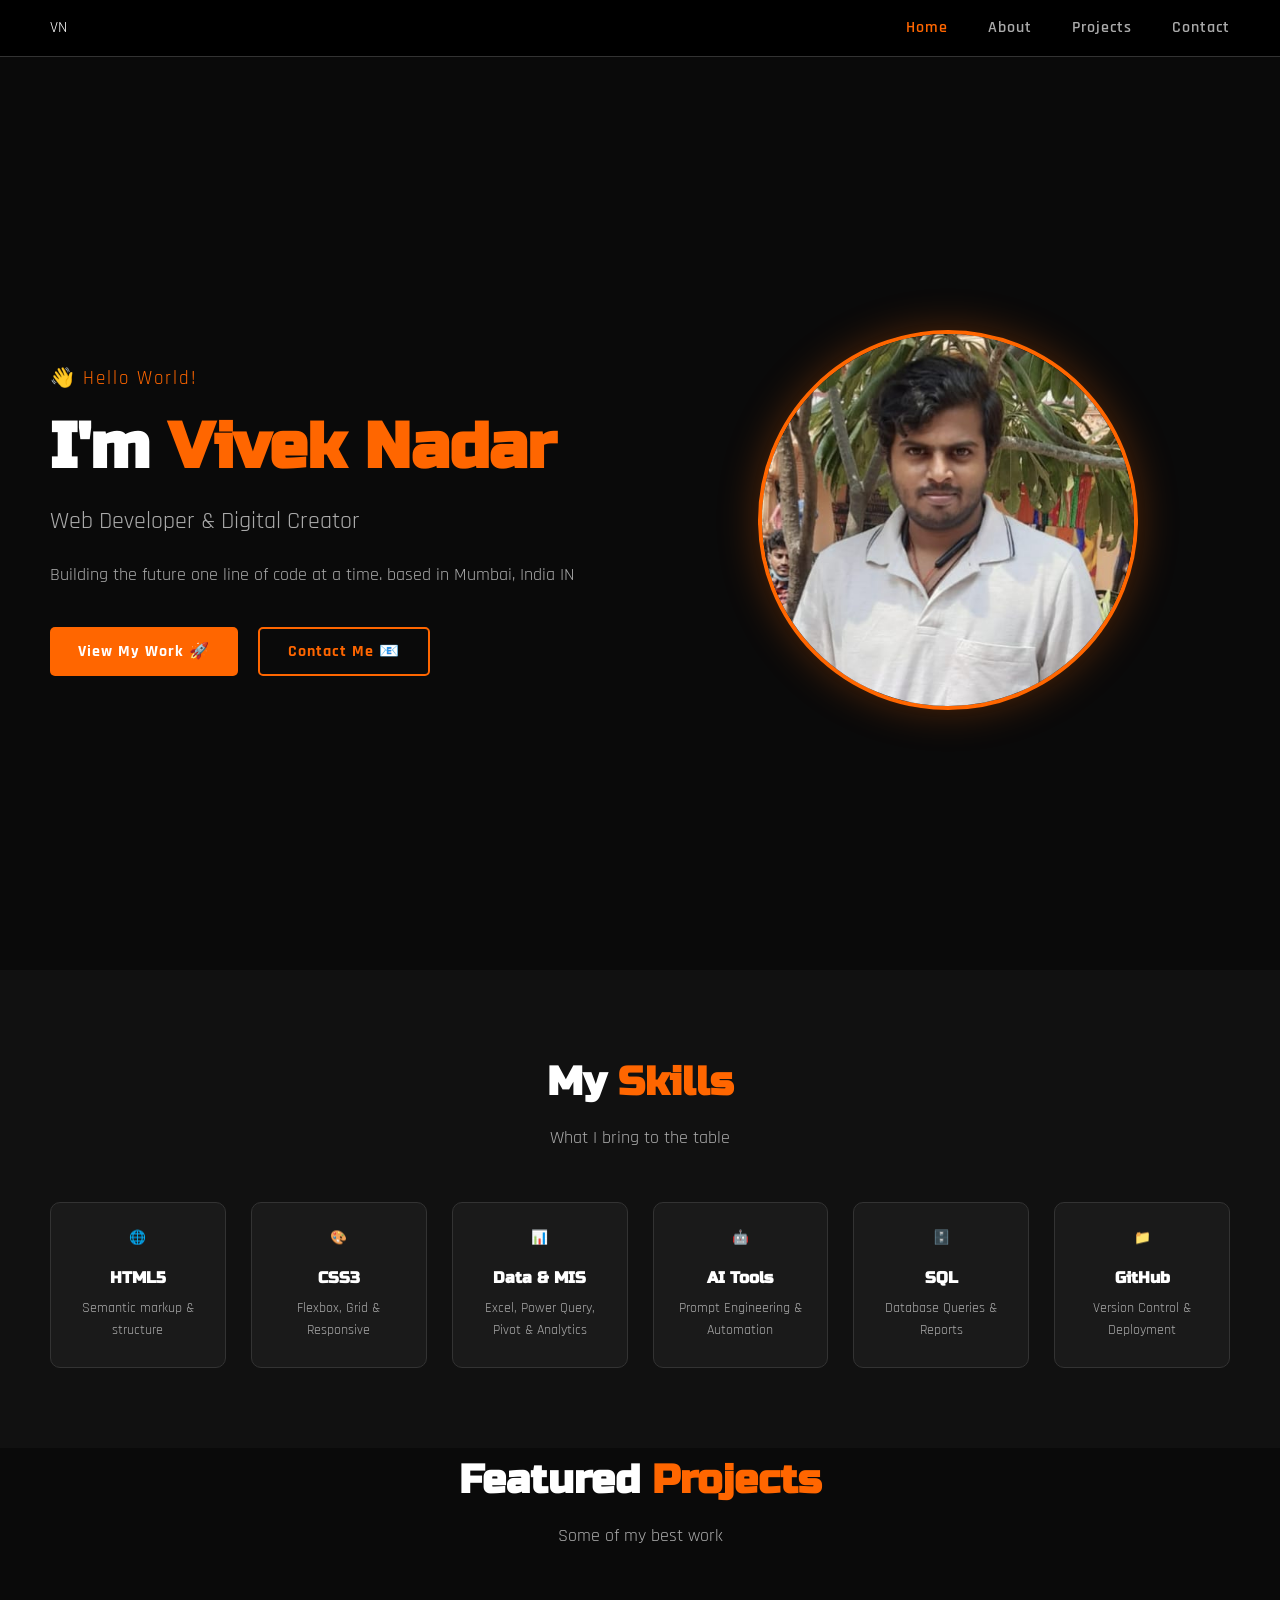
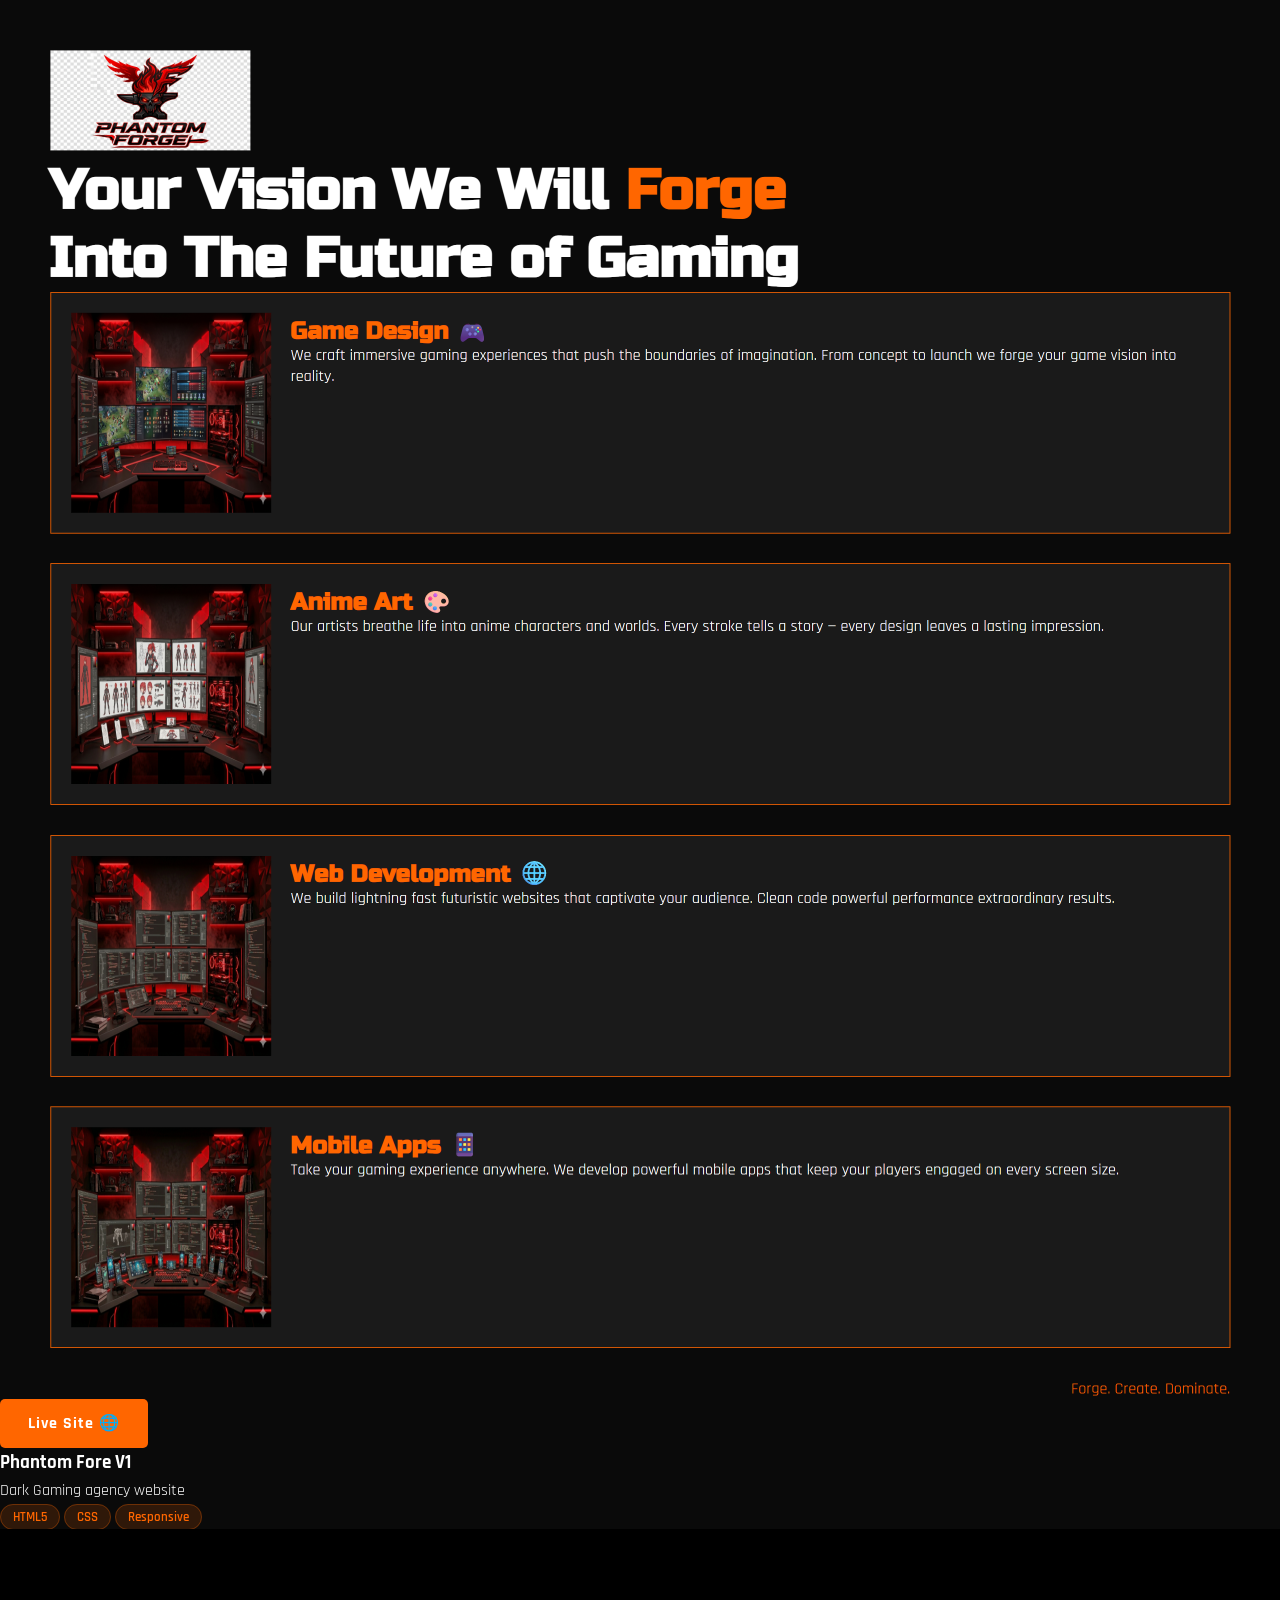
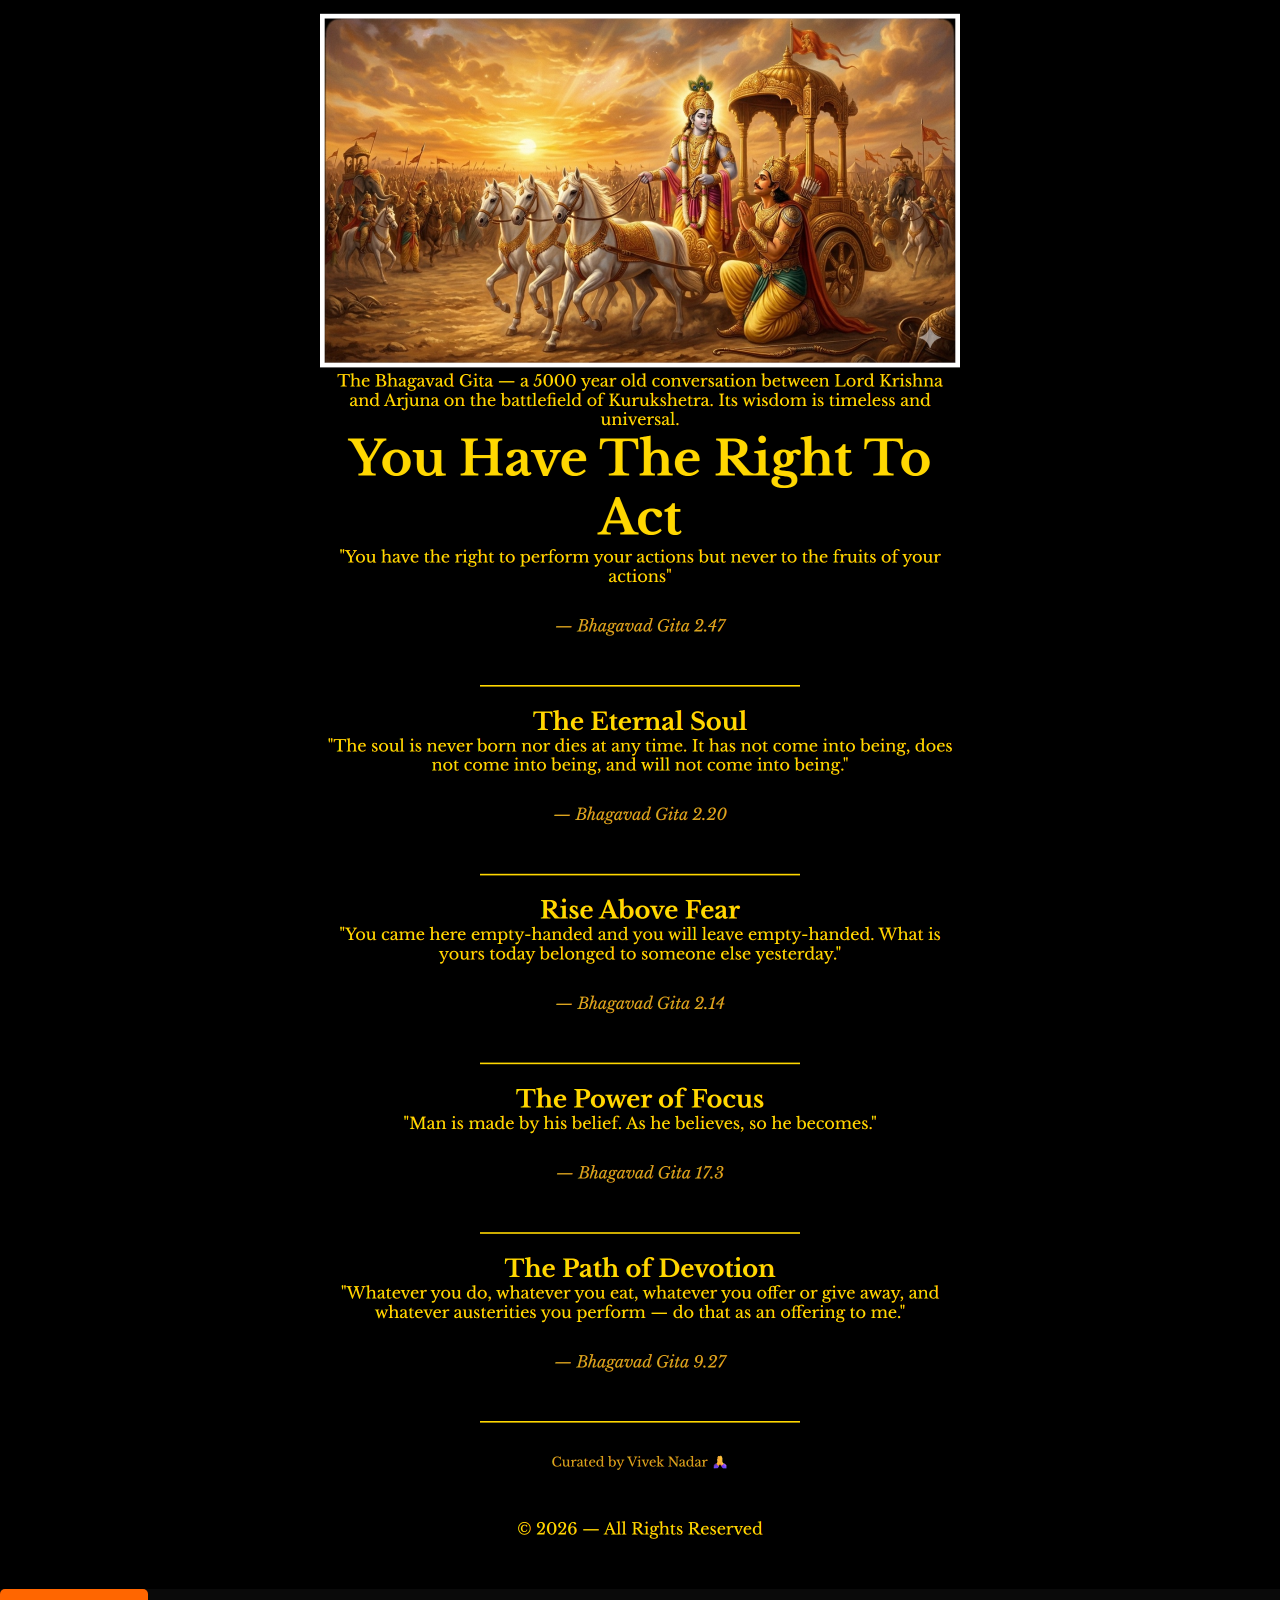
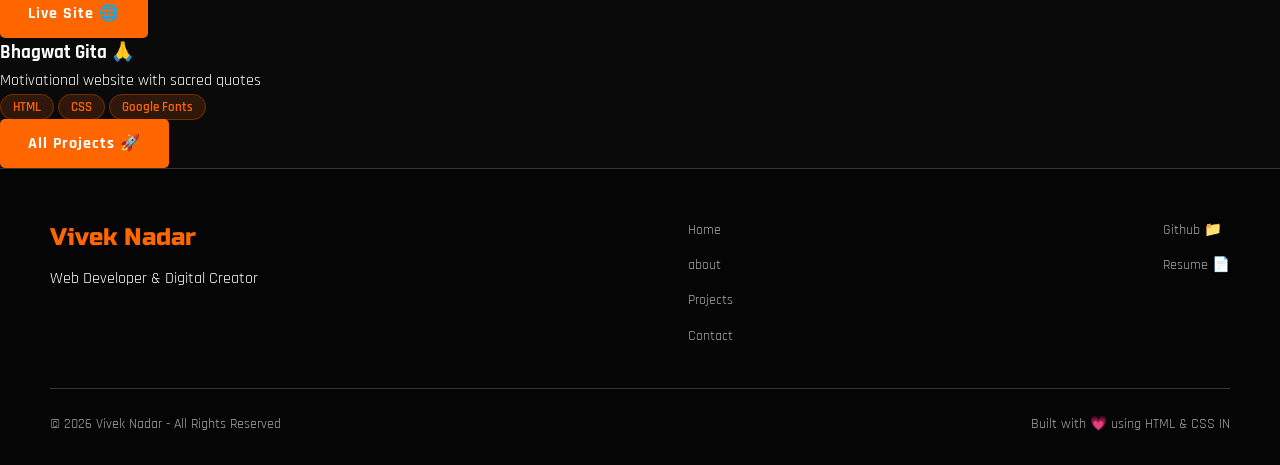
==== index.html @ e54d383f "Add files via upload" ====
<!DOCTYPE html>
<html lang="en">
<head>
    <meta charset="UTF-8">
    <meta name="viewport" content="width=device-width, initial-scale=1.0">
    <title>Vivek Nadar - Web Developer</title>
    <link rel="stylesheet" href="./style.css">
    <link rel="stylesheet" href="./animations.css">
    <link href="https://fonts.googleapis.com/css2?family=Russo+One&family=Rajdhani:wght@400;600;700&display=swap" rel="stylesheet">
    <link rel="icon" href="./assets/images/favicon-32x32.png">
</head>

<body>
<!--links to all HTML pages-->
<nav class="navbar">
    <div class="nav-logo">VN</div>
    <ul class="nav-links">
        <li><a href="./index.html" class="active">Home</a></li>
        <li><a href="./about.html">About</a></li>
        <li><a href="./projects.html">Projects</a></li>
        <li><a href="./contact.html">Contact</a></li>
    </ul>
</nav>
<!--Hero Section-->
<section class="hero">
<div class="hero-content">
    <p class="hero-greeting">👋 Hello World!</p>
    <h1>I'm <span class="highlight">Vivek Nadar</span></h1>
    <h2 class="hero-title">Web Developer & Digital Creator</h2>
    <p class="hero-desc">Building the future one line of code at a time. based in Mumbai, India IN</p>
    <div class="hero-buttons">
        <a href="./projects.html"><button class="btn-primary">View My Work 🚀</button></a>
        <a href="./contact.html"><button class="btn-secondary">Contact Me 📧</button></a>
    </div>
</div>

<div class="hero-image">
    <img src="./assets/images/Vivek.png" alt="Vivek Nadar">
</div>
</section>
<!--Skills Section-->
<section class="skills">
<h2 class="section-title">My <span class="highlight">Skills</span></h2>
<p class="section-subtitle">What I bring to the table</p>
<div class="skills-container">
<!--Skill card 1-->
<div class="skill-card">
    <p class="skill-icon">🌐</p>
    <h3>HTML5</h3>
    <p>Semantic markup & structure</p>
</div>
<!--Skill card 2-->
<div class="skill-card">
    <p class="skill-icon">🎨</p>
    <h3>CSS3</h3>
    <p>Flexbox, Grid & Responsive</p>
</div>
<!--Skill Card 3-->
<div class="skill-card">
    <p class="skill-icon">📊</p>
    <h3>Data & MIS</h3>
    <p>Excel, Power Query, Pivot & Analytics</p>
</div>
<!--Skill Card 4-->
<div class="skill-card">
    <p class="skill-icon">🤖</p>
    <h3>AI Tools</h3>
    <p>Prompt Engineering & Automation</p>
</div>
<!--Skill Card 5-->
<div class="skill-card">
    <p class="skill-icon">🗄️</p>
    <h3>SQL</h3>
    <p>Database Queries & Reports</p>
</div>
<!--Skill Card 6-->
<div class="skill-card">
    <p class="skill-icon">📁</p>
    <h3>GitHub</h3>
    <p>Version Control & Deployment</p>
</div>
</div>
</section>
<!--Featured Projects Section-->
<section class="featured">
    <h2 class="section-title">Featured <span class="highlight">Projects</span></h2>
    <p class="section-subtitle">Some of my best work</p>
    <div class="featured-container">
<!--Featured Card 1-->
        <div class="featured-card">
            <div class="card-image">
                <img src="./assets/images/projects/phantom.png" alt="Phantom Forge">
                <div class="card-overlay">
                    <a href="https://viveknadar5-stack.github.io/Phantom-Forge_V1/" target="_blank"><button class="btn-primary">Live Site 🌐</button></a>           
                </div>
            </div>

            <div class="card-info">
                <h3>Phantom Fore V1</h3>
                <p>Dark Gaming agency website</p>
                <div class="card-tags">
                    <span class="tag">HTML5</span>
                    <span class="tag">CSS</span>
                    <span class="tag">Responsive</span>
                </div>
            </div>
        </div>
<!--Featured Card 2-->
        <div class="featured-class">
            <div class="card-image">
                <img src="./assets/images/projects/gita.png" alt="Bhagwat Gita">
                <div class="card-overlay">
                    <a href="https://viveknadar5-stack.github.io/Bhagavad-Gita-Motivation/" target="_blank"><button class="btn-primary">Live Site 🌐</button></a>
                </div>
            </div>

            <div class="card-info">
                <h3>Bhagwat Gita 🙏</h3>
                <p>Motivational website with sacred quotes</p>
                <div class="card-tags">
                    <span class='tag'>HTML</span>
                    <span class='tag'>CSS</span>
                    <span class='tag'>Google Fonts</span>
                </div>
            </div>
        </div>
    </div>
<!--Button to see all projects-->
    <div class="see all">
        <a href="./projects.html"><button class="btn-primary">All Projects 🚀</button></a>
    </div>
</section>

<footer class="footer">
    <div class="footer-container">
<!--Left side-->
        <div class="footer-left">
            <p class="footer-name">Vivek Nadar</p>
            <p>Web Developer & Digital Creator</p>
        </div>
<!--Center - quick links-->
        <div class="footer-links">
            <a href="./index.html">Home</a>
            <a href="./about.html">about</a>
            <a href="./projects.html">Projects</a>
            <a href="./contact.html">Contact</a>
        </div>
    <!--Right side - social-->
        <div class="footer-social">
            <a href=" https://github.com/viveknadar5-stack" target="_blank">Github 📁</a>
            <a href="https://viveknadar5-stack.github.io/My-Resume/" target="_blank">Resume 📄</a>
        </div>
    </div>
<!--Bottom copyright-->
    <div class="footer-bottom">
        <p>&copy; 2026 Vivek Nadar - All Rights Reserved</p>
        <p>Built with 💗 using HTML &  CSS IN</p>
    </div>
</footer>
</body>





</html>
---- style.css ----
/* ══════════════════════════════════
   CSS VARIABLES — Change colors here!
   ══════════════════════════════════ */
:root {
    /* Colors */
    --bg-primary: #0a0a0a;       /* Main black background */
    --bg-secondary: #111111;     /* Slightly lighter black */
    --bg-card: #1a1a1a;          /* Card background */
    --primary: #ff6600;          /* Fire orange — main color */
    --primary-dark: #cc5500;     /* Darker orange for hover */
    --text-primary: #ffffff;     /* White text */
    --text-secondary: #aaaaaa;   /* Grey muted text */
    --border: #333333;           /* Dark border color */
    --border-orange: #ff6600;    /* Orange border */

    /* Spacing */
    --section-padding: 80px 50px;
    --card-padding: 25px;
    --border-radius: 10px;
    --border-radius-sm: 5px;

    /* Fonts */
    --font-heading: 'Russo One', sans-serif;
    --font-body: 'Rajdhani', sans-serif;

    /* Transitions */
    --transition: all 0.3s ease;
    --transition-fast: all 0.15s ease;
}

/* ══════════════════════════════
   RESET — Remove browser defaults
   ══════════════════════════════ */

* {
    margin: 0;
    padding: 0;
    box-sizing: border-box;
}

html {
    scroll-behavior: smooth;  /* Smooth scroll when clicking nav links */
}

body {
    font-family: var(--font-body);
    background-color: var(--bg-primary);
    color: var(--text-primary);
    line-height: 1.6;
}

a {
    text-decoration: none;  /* Remove underline from all links */
    color: inherit;         /* Links take parent color */
}

ul {
    list-style: none;  /* Remove bullet points */
}

img {
    max-width: 100%;   /* Images never overflow their container */
    display: block;    /* Remove gap below images */
}

/* ════════════════
   NAVBAR STYLES
   ════════════════ */

.navbar {
    display: flex;                    /* Flexbox — logo left, links right */
    justify-content: space-between;  /* Push logo to far left, links far right */
    align-items: center;             /* Center vertically */
    padding: 15px 50px;              /* Space inside navbar */
    background-color: rgba(0,0,0,0.95); /* Near black, slightly transparent */
    position: fixed;                 /* Stays on screen while scrolling! */
    top: 0;                          /* Sticks to top of page */
    left: 0;                         /* Starts from left edge */
    width: 100%;                     /* Full width of page */
    z-index: 1000;                   /* Always on TOP of everything */
    border-bottom: 1px solid var(--border);  /* Subtle bottom border */
}

.nav-logo {
    display: flex;
    align-items: center;
    gap: 5px;
}

.logo-text {
    font-family: var(--font-heading);
    font-size: 1.8rem;
    color: var(--text-primary);
    letter-spacing: 2px;             /* Space between letters */
}

.logo-dot {
    font-size: 2.5rem;
    color: var(--primary);            /* Orange dot */
    font-weight: bold;
}

.nav-links {
    display: flex;                    /* Links in a row */
    gap: 40px;                        /* Space between links */
    align-items: center;
}

.nav-links a {
    font-family: var(--font-body);
    font-size: 1rem;
    font-weight: 600;
    color: var(--text-secondary);     /* Grey by default */
    letter-spacing: 1px;
    transition: var(--transition);    /* Smooth color change */
    position: relative;              /* For underline effect */
}

/* Underline effect on hover */
.nav-links a::after {
    content: '';                      /* Empty pseudo element */
    position: absolute;
    bottom: -5px;
    left: 0;
    width: 0;                         /* Starts with 0 width */
    height: 2px;
    background-color: var(--primary);
    transition: var(--transition);
}


/* On hover — underline grows! */
.nav-links a:hover::after {
    width: 100%;                      /* Grows to full width */
}


.nav-links a:hover {
    color: var(--primary);            /* Turn orange on hover */
}

/* Active page link — always orange */
.nav-links a.active {
    color: var(--primary);
}

/* Push body down so navbar doesn't cover content */
body {
    padding-top: 70px;
}

/* ════════════════
   HERO SECTION
   ════════════════ */

.hero {
    display: flex;                    /* Text left, photo right */
    justify-content: space-between;
    align-items: center;
    min-height: 100vh;               /* Full screen height */
    padding: var(--section-padding);
    gap: 50px;
}

.hero-content {
    flex: 1;                          /* Takes equal space */
    max-width: 600px;
}

.hero-greeting {
    font-size: 1.2rem;
    color: var(--primary);            /* Orange */
    margin-bottom: 15px;
    letter-spacing: 2px;
}

.hero-content h1 {
    font-family: var(--font-heading);
    font-size: 4rem;
    line-height: 1.2;
    margin-bottom: 15px;
}

.highlight {
    color: var(--primary);            /* Orange name */
}

.hero-title {
    font-size: 1.5rem;
    color: var(--text-secondary);
    margin-bottom: 20px;
    font-weight: 400;
}

.hero-desc {
    font-size: 1.1rem;
    color: var(--text-secondary);
    line-height: 1.8;
    margin-bottom: 35px;
}

.hero-buttons {
    display: flex;                    /* Buttons side by side */
    gap: 20px;
    flex-wrap: wrap;                  /* Stack on small screens */
}

/* ═══════════════
   BUTTONS
   ═══════════════ */

.btn-primary {
    background-color: var(--primary);
    color: white;
    border: none;
    padding: 14px 28px;
    border-radius: var(--border-radius-sm);
    font-family: var(--font-body);
    font-size: 1rem;
    font-weight: 700;
    cursor: pointer;
    letter-spacing: 1px;
    transition: var(--transition);
}

.btn-primary:hover {
    background-color: var(--primary-dark);
    transform: translateY(-3px);      /* Lifts up on hover! */
    box-shadow: 0 10px 25px rgba(255,102,0,0.3);
}

.btn-secondary {
    background-color: transparent;
    color: var(--primary);
    border: 2px solid var(--primary);
    padding: 12px 28px;
    border-radius: var(--border-radius-sm);
    font-family: var(--font-body);
    font-size: 1rem;
    font-weight: 700;
    cursor: pointer;
    letter-spacing: 1px;
    transition: var(--transition);
}

.btn-secondary:hover {
    background-color: var(--primary);
    color: white;
    transform: translateY(-3px);
}

/* Hero Image */

.hero-image {
    flex: 1;
    display: flex;
    justify-content: center;
    align-items: center;
}

.hero-image img {
    width: 380px;
    height: 380px;
    object-fit: cover;               /* Fill circle without distortion */
    border-radius: 50%;              /* Makes it a CIRCLE! */
    border: 4px solid var(--primary);
    box-shadow: 0 0 40px rgba(255,102,0,0.3);  /* Glowing effect! */
}

/* Common section styles — used everywhere */

.section-title {
    font-family: var(--font-heading);
    font-size: 2.5rem;
    text-align: center;
    margin-bottom: 10px;
}

.section-subtitle {
    text-align: center;
    color: var(--text-secondary);
    font-size: 1.1rem;
    margin-bottom: 50px;
}

.skills {
    padding: var(--section-padding);
    background-color: var(--bg-secondary);  /* Slightly different bg */
}

.skills-container {
    display: flex;                    /* Cards in a row */
    flex-wrap: wrap;                  /* Wrap to next line if too many */
    gap: 25px;
    justify-content: center;
}

.skill-card {
    background-color: var(--bg-card);
    border: 1px solid var(--border);
    border-radius: var(--border-radius);
    padding: var(--card-padding);
    text-align: center;
    flex: 1;
    min-width: 150px;
    max-width: 180px;
    transition: var(--transition);   /* Smooth hover */
    cursor: pointer;
}

.skill-card:hover {
    transform: translateY(-8px);      /* Lift up */
    border-color: var(--primary);     /* Orange border */
    box-shadow: 0 15px 30px rgba(255,102,0,0.2); /* Orange glow */
}

.skill-icon {
    font-size: 2.5rem;
    margin-bottom: 15px;
}

.skill-card h3 {
    font-family: var(--font-heading);
    font-size: 1rem;
    margin-bottom: 8px;
    color: var(--text-primary);
}

.skill-card p {
    font-size: 0.85rem;
    color: var(--text-secondary);
}

/* ═══════════════════
   PROJECTS PAGE
   ═══════════════════ */

.page-header {
    padding: 60px 50px 40px;
    text-align: center;
}

.page-header h1 {
    font-family: var(--font-heading);
    font-size: 3rem;
    margin-bottom: 15px;
}

.projects-section {
    padding: 20px 50px 80px;
}

/* CSS GRID — 3 columns! */

.projects-grid {
    display: grid;
    grid-template-columns: repeat(4, 1fr);  /* 3 equal columns */
    gap: 30px;
}

.project-card {
    background-color: var(--bg-card);
    border: 1px solid var(--border);
    border-radius: var(--border-radius);
    overflow: hidden;                 /* Image doesn't overflow card */
    transition: var(--transition);
}

.project-card:hover {
    transform: translateY(-5px);
    border-color: var(--primary);
    box-shadow: 0 20px 40px rgba(255,102,0,0.15);
}

/* Image container — needed for overlay */

.project-image {
    position: relative;              /* So overlay can position inside */
    overflow: hidden;
    height: 220px;
}

.project-image img {
    width: 100%;
    height: 100%;
    object-fit: cover;
    transition: var(--transition);
}

/* Zoom image on hover */
.project-card:hover .project-image img {
    transform: scale(1.05);           /* Zoom in slightly */
}

/* OVERLAY — appears on hover */
.project-overlay {
    position: absolute;              /* On top of image */
    top: 0;
    left: 0;
    width: 100%;
    height: 100%;
    background: rgba(0,0,0,0.7);     /* Dark transparent overlay */
    display: flex;
    justify-content: center;
    align-items: center;
    opacity: 0;                      /* INVISIBLE by default */
    transition: var(--transition);
}

/* Show overlay on card hover */
.project-card:hover .project-overlay {
    opacity: 1;                      /* VISIBLE on hover! */
}

.project-info {
    padding: var(--card-padding);
}

.project-info h3 {
    font-family: var(--font-heading);
    font-size: 1.2rem;
    margin-bottom: 10px;
}

.project-info p {
    color: var(--text-secondary);
    font-size: 0.95rem;
    margin-bottom: 15px;
    line-height: 1.6;
}

/* Technology tags */

.project-tags {
    display: flex;
    flex-wrap: wrap;
    gap: 8px;
}

.tag {
    background-color: rgba(255,102,0,0.15);
    color: var(--primary);
    padding: 4px 12px;
    border-radius: 20px;             /* Pill shape! */
    font-size: 0.8rem;
    font-weight: 600;
    border: 1px solid rgba(255,102,0,0.3);
}

/* MAGIC RESPONSIVE GRID — No media query needed! */
.projects-grid {
    display: grid;
    grid-template-columns: repeat(auto-fit, minmax(300px, 1fr));
    gap: 30px;
}

/* What this means:
   auto-fit = fit as many as possible
   minmax(300px, 1fr) = each column min 300px, max equal share

   Large screen  → 3 cards per row (each ~380px)
   Medium screen → 2 cards per row (each ~300px)
   Small screen  → 1 card per row (100% width)
   ALL AUTOMATIC! No media query needed! */

/* ══════════════════════════════════
   MEDIA QUERIES — Always at BOTTOM
   ══════════════════════════════════ */

/* Tablet — 1024px and below */
@media (max-width: 1024px) {
    .hero {
        flex-direction: column;      /* Stack vertically */
        text-align: center;
        padding: 60px 30px;
    }
    .hero-buttons {
        justify-content: center;
    }
    .hero-content h1 {
        font-size: 3rem;
    }
    .hero-image img {
        width: 280px;
        height: 280px;
    }
    .projects-grid {
        grid-template-columns: repeat(2, 1fr); /* 2 columns */
    }
    .footer-container {
        flex-direction: column;
        gap: 20px;
        text-align: center;
    }
}


/* Mobile — 768px and below */
@media (max-width: 768px) {
    .navbar {
        padding: 15px 20px;
    }
    .nav-links {
        gap: 20px;
    }
    .nav-links a {
        font-size: 0.85rem;
    }
    .hero-content h1 {
        font-size: 2.5rem;
    }
    .section-title {
        font-size: 2rem;
    }
    .skills-container {
        gap: 15px;
    }
    .projects-grid {
        grid-template-columns: 1fr; /* 1 column */
    }
    .contact-section {
        flex-direction: column;
        padding: 40px 20px;
    }
    .about-hero {
        flex-direction: column;
        text-align: center;
    }
    .about-image {
        float: none;                 /* Remove float on mobile */
        text-align: center;
        margin: 0 auto 30px;
    }
}

/* Small mobile — 480px and below */
@media (max-width: 480px) {
    .hero-content h1 {
        font-size: 2rem;
    }
    .navbar {
        padding: 12px 15px;
    }
    .nav-links {
        gap: 15px;
    }
    .hero-image img {
        width: 220px;
        height: 220px;
    }
    .btn-primary, .btn-secondary {
        padding: 10px 20px;
        font-size: 0.9rem;
    }
}

/* ══════════════════
   CONTACT PAGE
   ══════════════════ */

.contact-section {
    display: flex;
    gap: 60px;
    padding: var(--section-padding);
    align-items: flex-start;
}

.contact-info {
    flex: 1;
}

.contact-info h1 {
    font-family: var(--font-heading);
    font-size: 3rem;
    margin-bottom: 20px;
}

.contact-desc {
    color: var(--text-secondary);
    font-size: 1.1rem;
    margin-bottom: 40px;
    line-height: 1.8;
}

.contact-item {
    display: flex;
    align-items: center;
    gap: 20px;
    margin-bottom: 25px;
    padding: 20px;
    background: var(--bg-card);
    border-radius: var(--border-radius);
    border: 1px solid var(--border);
    transition: var(--transition);
}

.contact-item:hover {
    border-color: var(--primary);
    transform: translateX(5px);       /* Slides right on hover! */
}

.contact-icon {
    font-size: 1.8rem;
}

.contact-item h4 {
    font-size: 0.85rem;
    color: var(--primary);
    text-transform: uppercase;
    letter-spacing: 1px;
    margin-bottom: 5px;
}

.contact-item p {
    color: var(--text-secondary);
    font-size: 0.95rem;
}

/* ── FORM STYLING ── */
.contact-form-container {
    flex: 1;
}

.contact-form {
    background: var(--bg-card);
    padding: 40px;
    border-radius: var(--border-radius);
    border: 1px solid var(--border);
}

.form-group {
    margin-bottom: 25px;
}

.form-group label {
    display: block;
    font-size: 0.9rem;
    font-weight: 600;
    color: var(--text-secondary);
    margin-bottom: 8px;
    letter-spacing: 1px;
}

.form-group input,
.form-group textarea {
    width: 100%;
    padding: 14px 18px;
    background: var(--bg-secondary);
    border: 1px solid var(--border);
    border-radius: var(--border-radius-sm);
    color: var(--text-primary);
    font-family: var(--font-body);
    font-size: 1rem;
    transition: var(--transition);
}

/* Orange border on focus — new learning! */
.form-group input:focus,
.form-group textarea:focus {
    outline: none;                    /* Remove default blue outline */
    border-color: var(--primary);     /* Orange border on focus */
    box-shadow: 0 0 0 3px rgba(255,102,0,0.1);
}

.btn-full {
    width: 100%;                      /* Full width button */
    padding: 16px;
    font-size: 1.1rem;
}

/* ═══════════════
   ABOUT PAGE
   ═══════════════ */

.about-hero {
    padding: var(--section-padding);
    overflow: hidden;                 /* Clearfix for float */
}

/* Float image left — text wraps right */
.about-image {
    float: left;
    margin-right: 50px;
    margin-bottom: 20px;
}

.about-image img {
    width: 300px;
    height: 300px;
    object-fit: cover;
    border-radius: 50%;
    border: 4px solid var(--primary);
    box-shadow: 0 0 30px rgba(255,102,0,0.3);
}

.about-content h1 {
    font-family: var(--font-heading);
    font-size: 3rem;
    margin-bottom: 20px;
}

.about-intro {
    font-size: 1.2rem;
    color: var(--primary);
    margin-bottom: 20px;
    font-weight: 600;
}

.about-content p {
    color: var(--text-secondary);
    line-height: 1.8;
    margin-bottom: 15px;
}

/* Stats row — 9+ Projects, 10+ Years */
.about-stats {
    display: flex;
    gap: 40px;
    margin-top: 30px;
}

.stat h3 {
    font-family: var(--font-heading);
    font-size: 2.5rem;
    color: var(--primary);
}

.stat p {
    color: var(--text-secondary);
    font-size: 0.9rem;
}

/* Experience Cards */
.experience {
    padding: var(--section-padding);
    background: var(--bg-secondary);
}

.exp-container {
    display: flex;
    flex-direction: column;
    gap: 25px;
    max-width: 800px;
    margin: 0 auto;
}

.exp-card {
    background: var(--bg-card);
    border: 1px solid var(--border);
    border-left: 4px solid var(--primary); /* Orange left border! */
    border-radius: var(--border-radius);
    padding: 25px 30px;
    transition: var(--transition);
}

.exp-card:hover {
    transform: translateX(5px);
    box-shadow: 0 10px 30px rgba(0,0,0,0.3);
}

.exp-header {
    display: flex;
    justify-content: space-between;
    align-items: center;
    margin-bottom: 10px;
}

.exp-header h3 {
    font-family: var(--font-heading);
    font-size: 1.3rem;
}

.exp-date {
    color: var(--primary);
    font-size: 0.9rem;
    font-weight: 600;
}

.exp-role {
    color: var(--primary);
    font-weight: 600;
    margin-bottom: 5px;
}

.exp-location {
    color: var(--text-secondary);
    font-size: 0.9rem;
    margin-bottom: 15px;
}

.exp-points {
    padding-left: 20px;
}

.exp-points li {
    color: var(--text-secondary);
    margin-bottom: 8px;
    position: relative;
    list-style: disc;
}

.footer {
    background: #050505;
    border-top: 1px solid var(--border);
    padding: 50px 50px 30px;
}

.footer-container {
    display: flex;
    justify-content: space-between;
    align-items: flex-start;
    gap: 40px;
    margin-bottom: 40px;
}

.footer-name {
    font-family: var(--font-heading);
    font-size: 1.5rem;
    color: var(--primary);
    margin-bottom: 8px;
}

.footer-tagline {
    color: var(--text-secondary);
    font-size: 0.9rem;
}

.footer-links {
    display: flex;
    flex-direction: column;
    gap: 12px;
}

.footer-links a {
    color: var(--text-secondary);
    font-size: 0.9rem;
    transition: var(--transition);
}

.footer-links a:hover {
    color: var(--primary);
    padding-left: 5px;
}

.footer-social {
    display: flex;
    flex-direction: column;
    gap: 12px;
}

.footer-social a {
    color: var(--text-secondary);
    font-size: 0.9rem;
    transition: var(--transition);
}

.footer-social a:hover {
    color: var(--primary);
}

.footer-bottom {
    border-top: 1px solid var(--border);
    padding-top: 25px;
    display: flex;
    justify-content: space-between;
    align-items: center;
}

.footer-bottom p {
    color: var(--text-secondary);
    font-size: 0.85rem;
}
---- animations.css ----
/* ═══════════════════════════════════════
   ANIMATIONS.CSS
   All animations for Portfolio V1
   ═══════════════════════════════════════ */

/* ─── KEYFRAME DEFINITIONS ─── */

/* Fade in from bottom — hero content */
@keyframes fadeInUp {
    from {
        opacity: 0;
        transform: translateY(30px);  /* Start 30px below */
    }
    to {
        opacity: 1;
        transform: translateY(0);     /* End at normal position */
    }
}

/* Fade in from left */
@keyframes fadeInLeft {
    from {
        opacity: 0;
        transform: translateX(-30px); /* Start 30px to the left */
    }
    to {
        opacity: 1;
        transform: translateX(0);
    }
}

/* Fade in from right */
@keyframes fadeInRight {
    from {
        opacity: 0;
        transform: translateX(30px);
    }
    to {
        opacity: 1;
        transform: translateX(0);
    }
}

/* Pulse — for logo dot */
@keyframes pulse {
    0%, 100% { transform: scale(1); }
    50% { transform: scale(1.2); }    /* Gets bigger then smaller */
}

/* Float — for hero image */
@keyframes float {
    0%, 100% { transform: translateY(0); }
    50% { transform: translateY(-15px); } /* Floats up and down */
}

/* Glow — for orange border */
@keyframes glow {
    0%, 100% { box-shadow: 0 0 20px rgba(255,102,0,0.3); }
    50% { box-shadow: 0 0 40px rgba(255,102,0,0.6); }
}

/* ─── APPLYING ANIMATIONS ─── */

/* Hero content fades in from bottom */
.hero-content {
    animation: fadeInLeft 0.8s ease forwards;
}

/* Hero image fades in from right */
.hero-image {
    animation: fadeInRight 0.8s ease 0.2s forwards;
    /* 0.2s delay — starts slightly after content */
}

/* Hero image floats up and down */
.hero-image img {
    animation: float 3s ease-in-out infinite;
    /* infinite = plays forever! */
}

/* Logo dot pulses */
.logo-dot {
    animation: pulse 2s ease infinite;
}

/* Skill cards fade in on load */
.skill-card {
    animation: fadeInUp 0.6s ease forwards;
}

/* Stagger skill cards — each one delays slightly */
.skill-card:nth-child(1) { animation-delay: 0.1s; }
.skill-card:nth-child(2) { animation-delay: 0.2s; }
.skill-card:nth-child(3) { animation-delay: 0.3s; }
.skill-card:nth-child(4) { animation-delay: 0.4s; }
.skill-card:nth-child(5) { animation-delay: 0.5s; }
.skill-card:nth-child(6) { animation-delay: 0.6s; }

/* Section titles slide in */
.section-title {
    animation: fadeInUp 0.7s ease forwards;
}
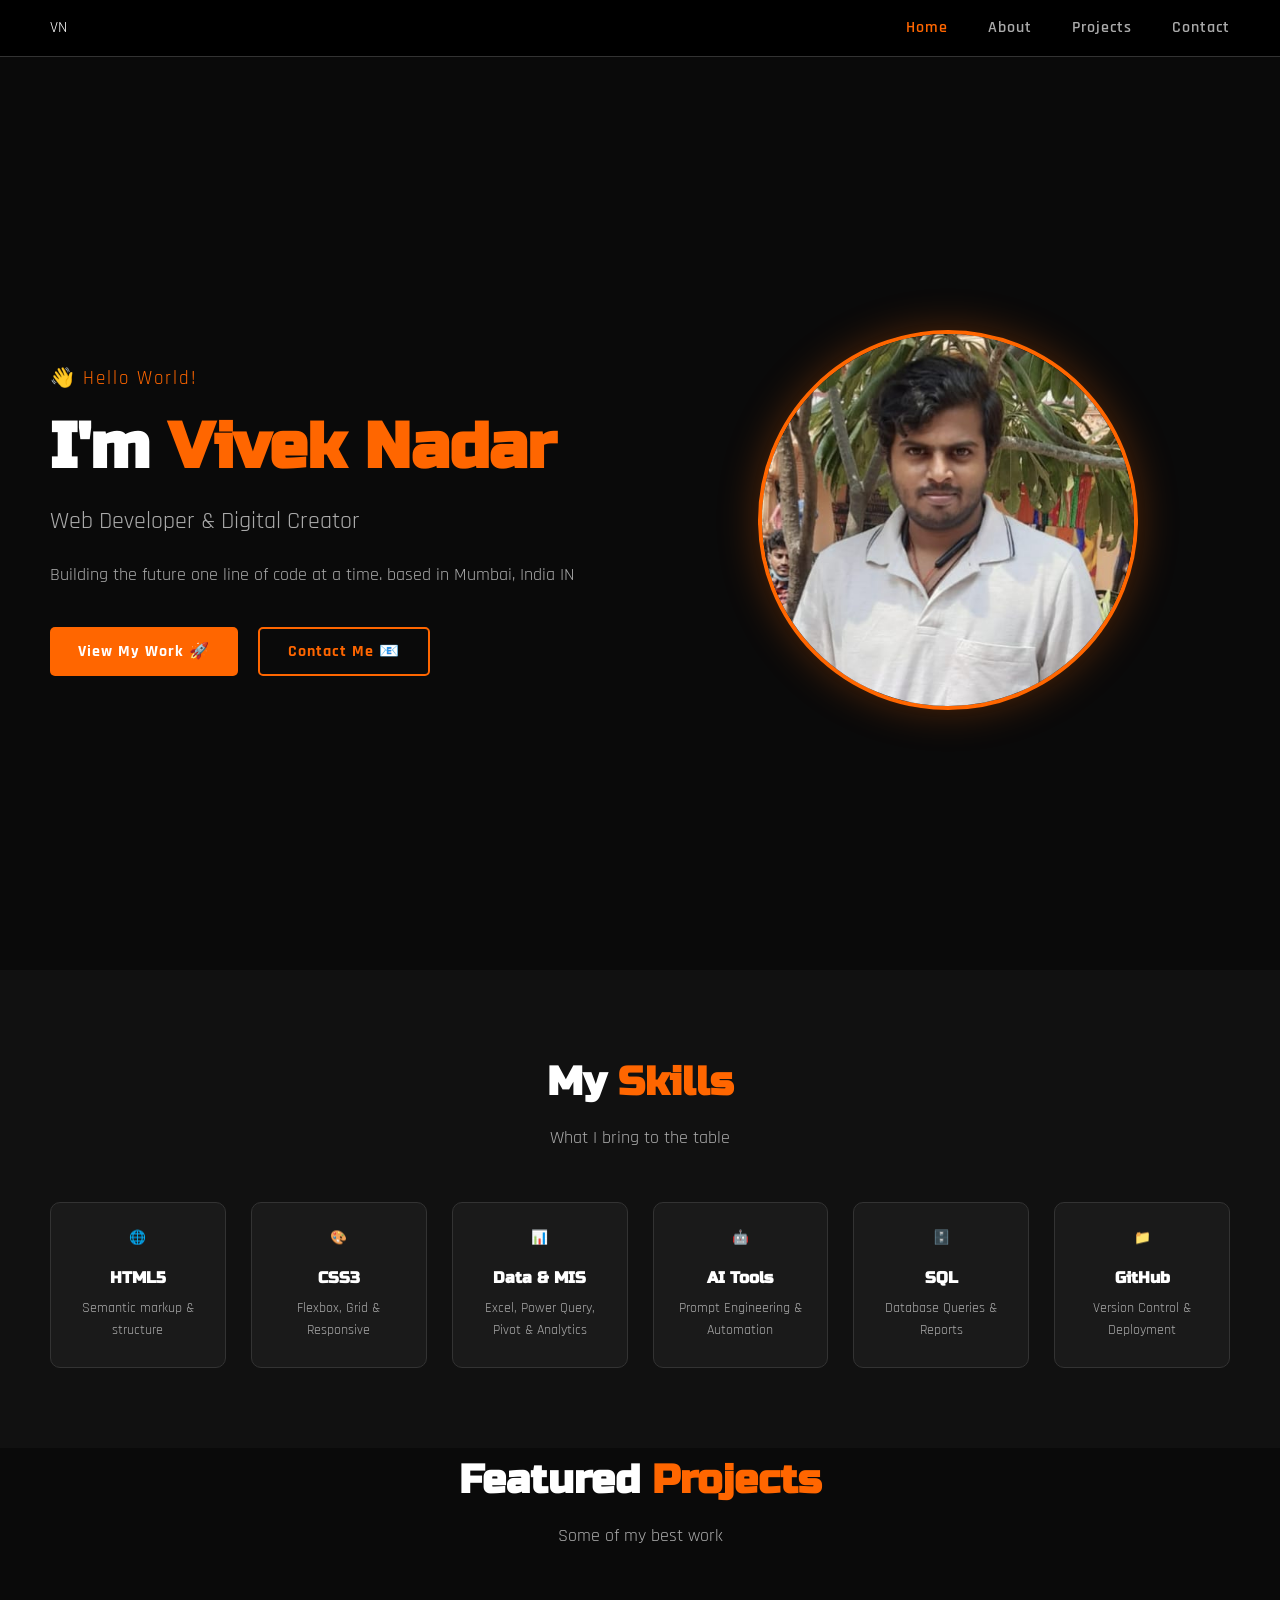
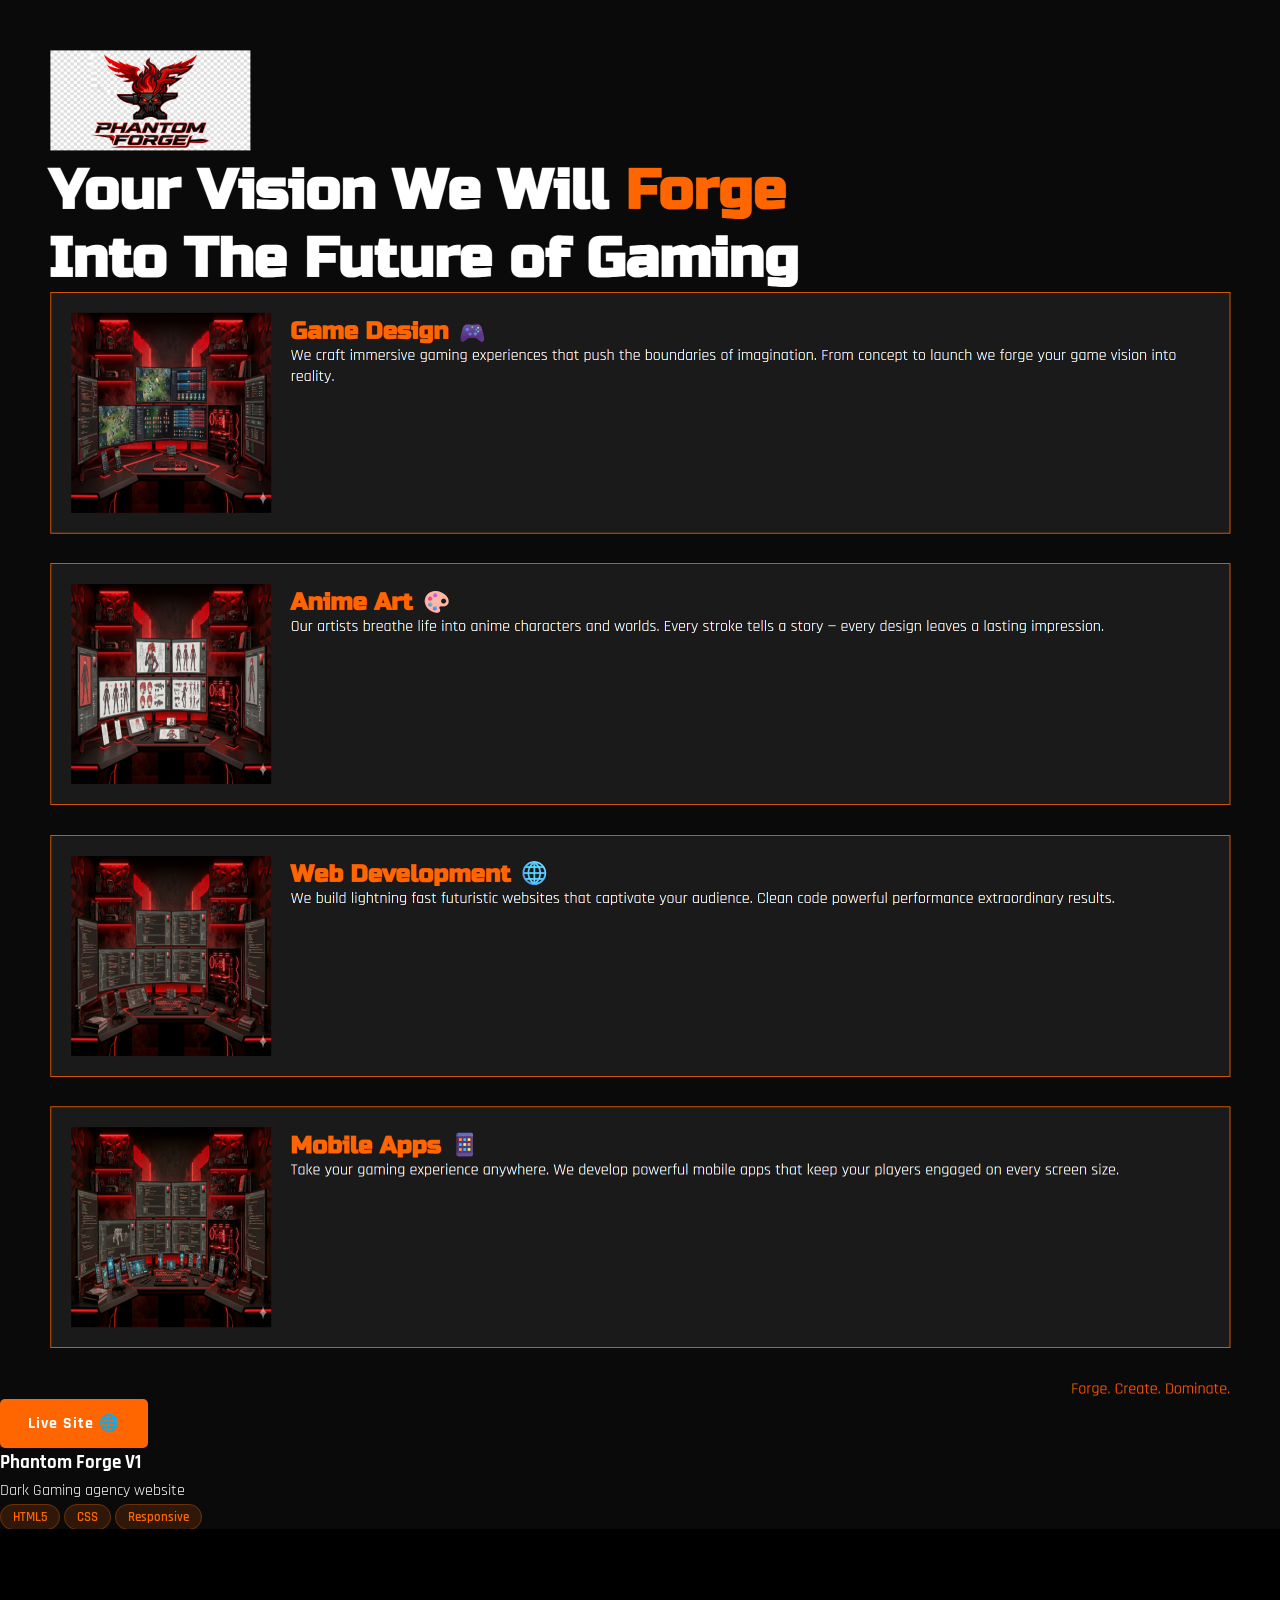
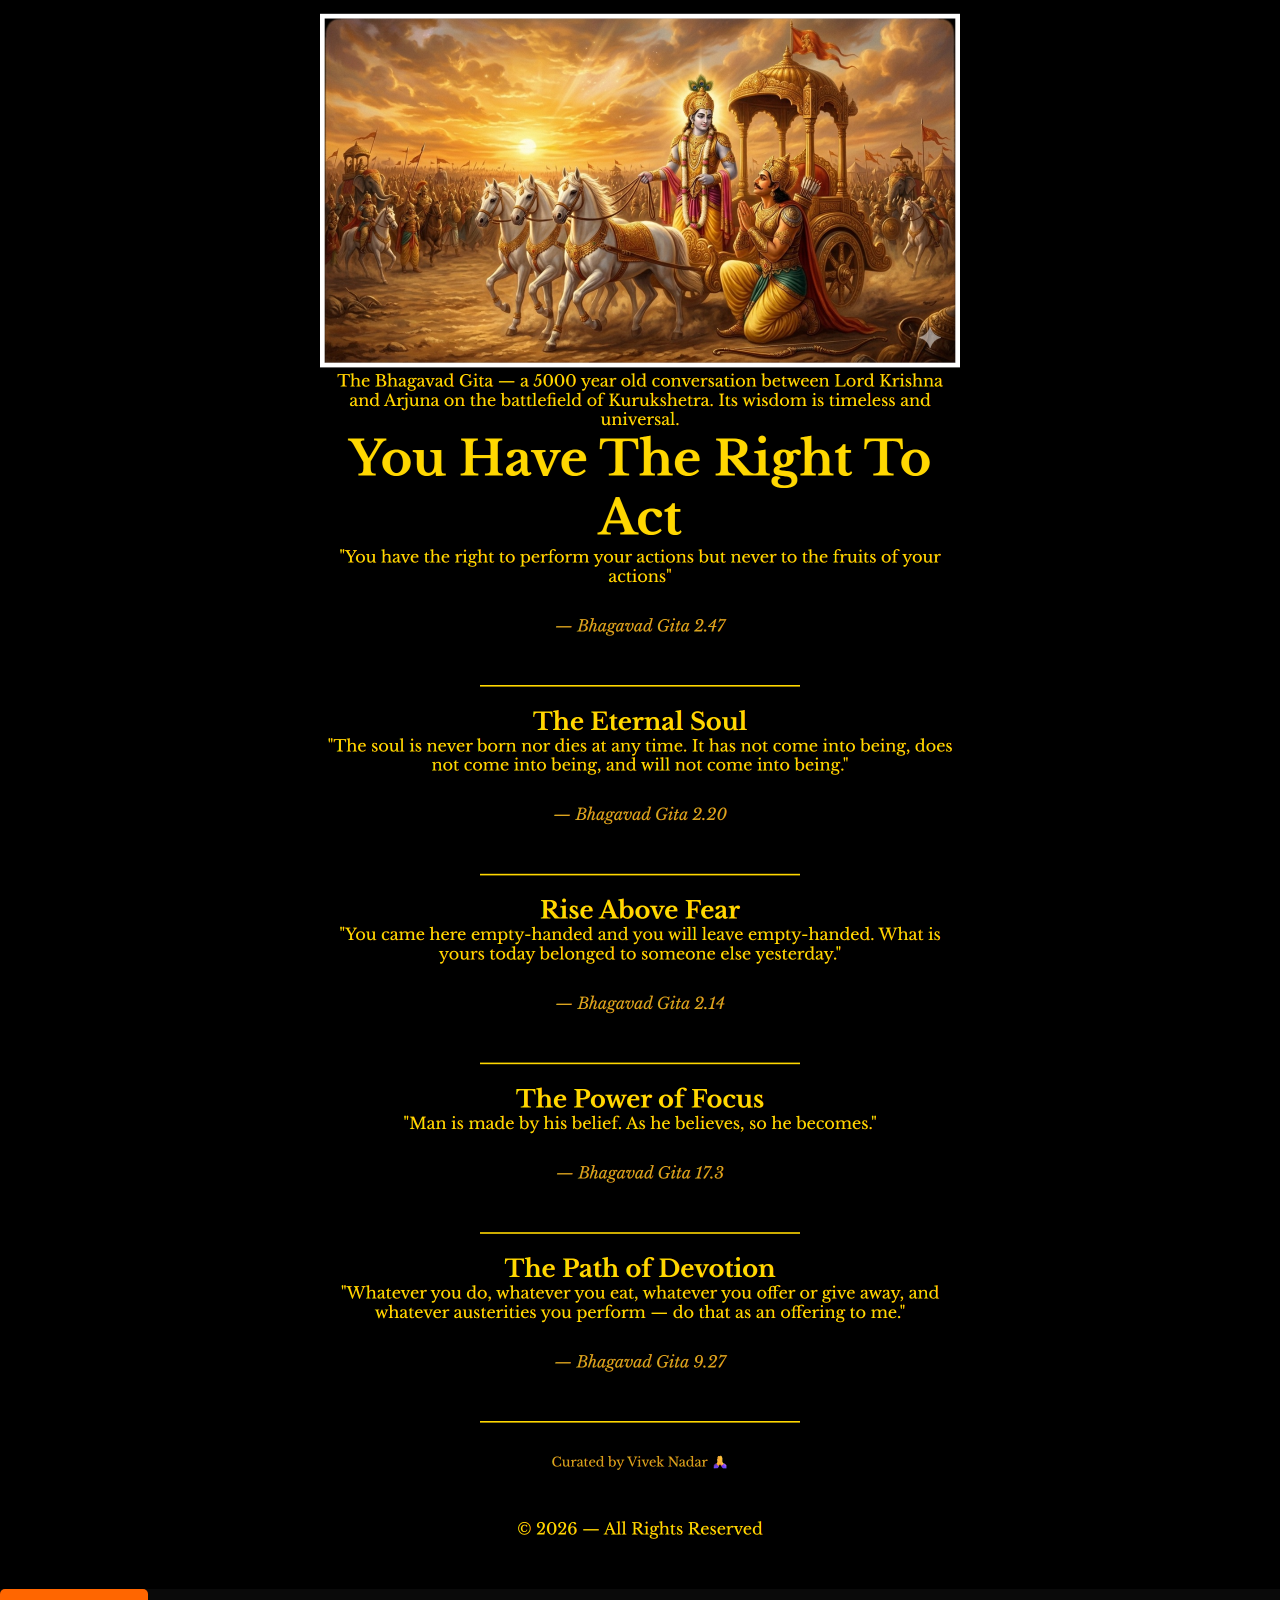
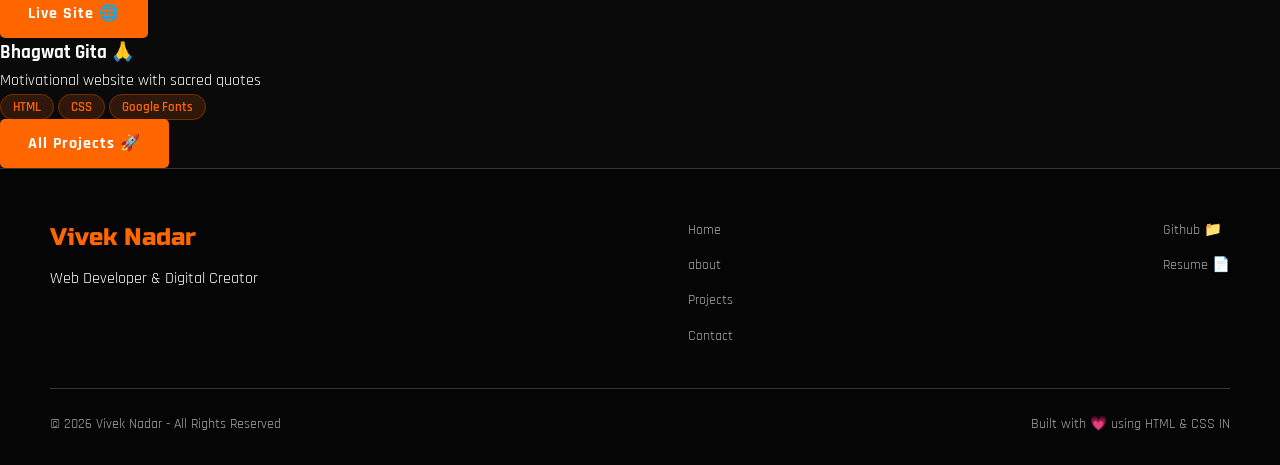
==== commit a1942946: "Update index.html" ====
--- a/index.html
+++ b/index.html
@@ -96,7 +96,7 @@
             </div>
 
             <div class="card-info">
-                <h3>Phantom Fore V1</h3>
+                <h3>Phantom Forge V1</h3>
                 <p>Dark Gaming agency website</p>
                 <div class="card-tags">
                     <span class="tag">HTML5</span>
@@ -163,4 +163,4 @@
 
 
 
-</html>+</html>
